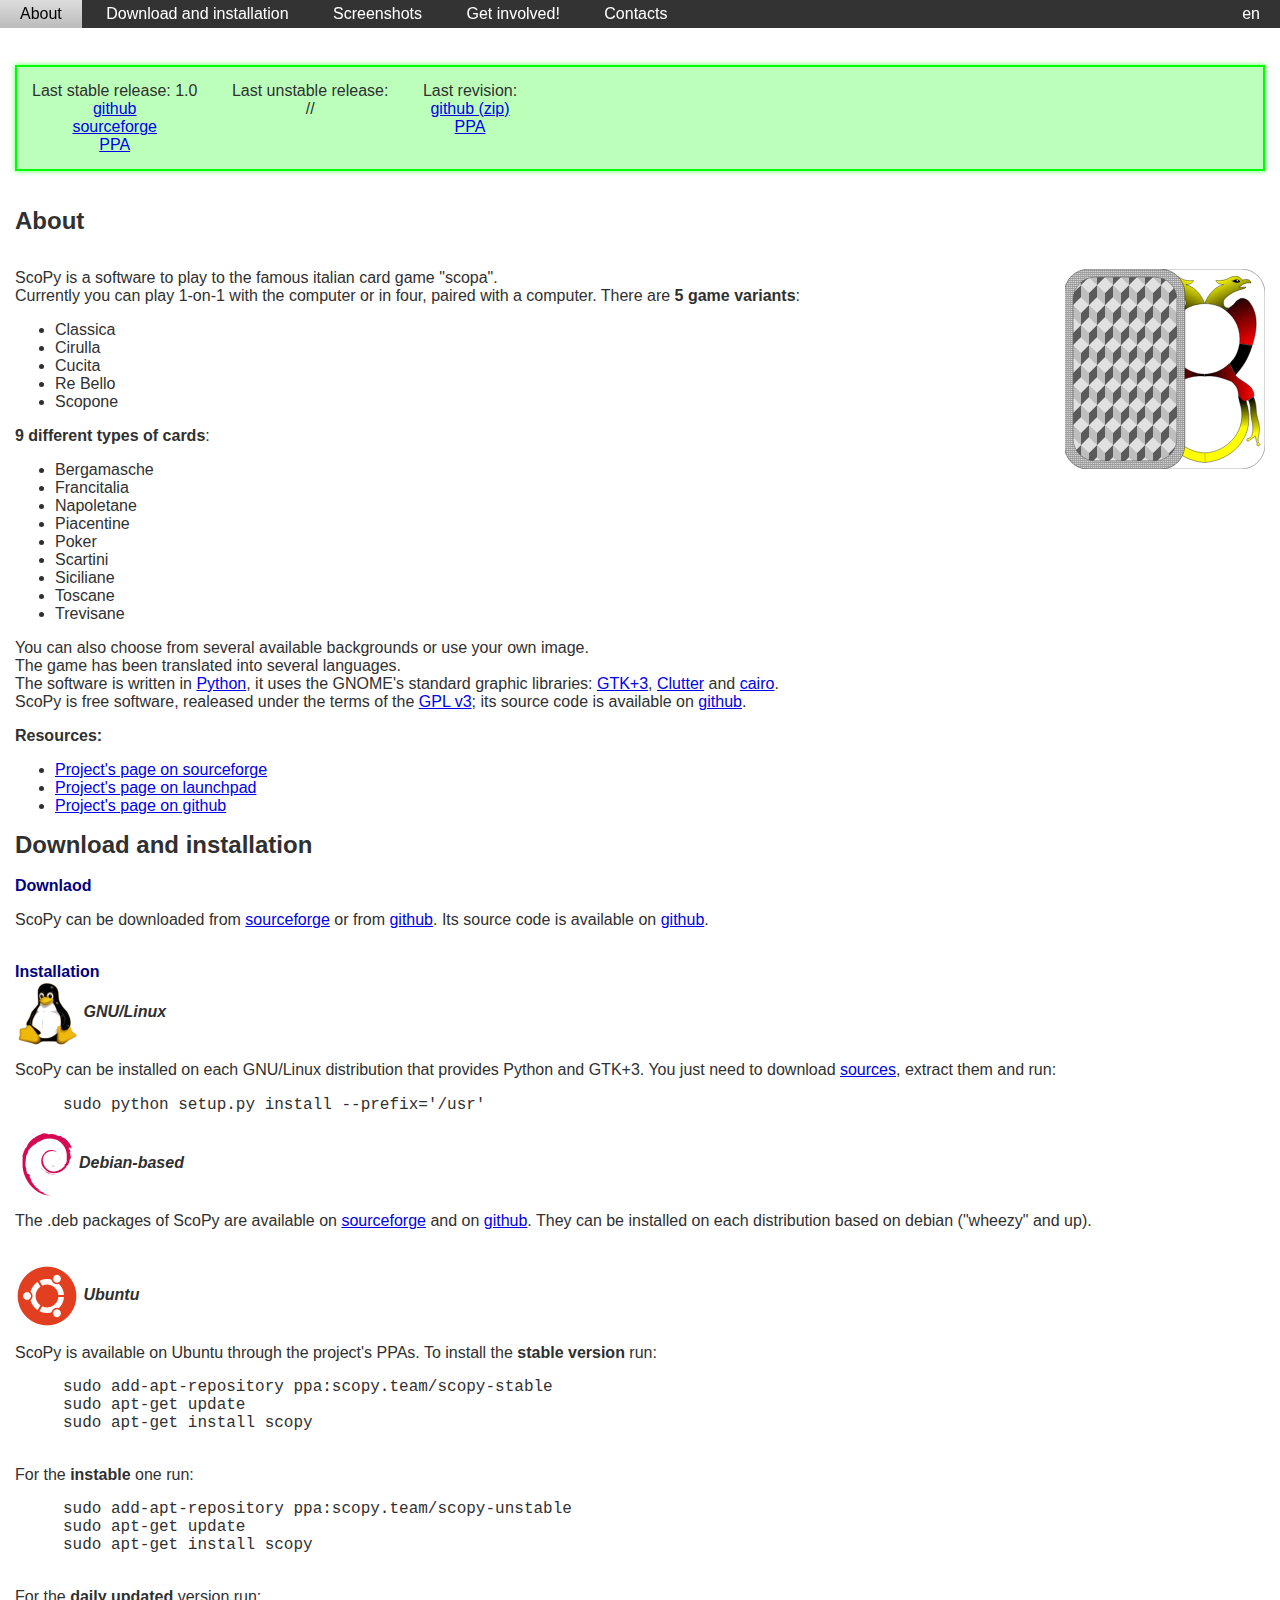
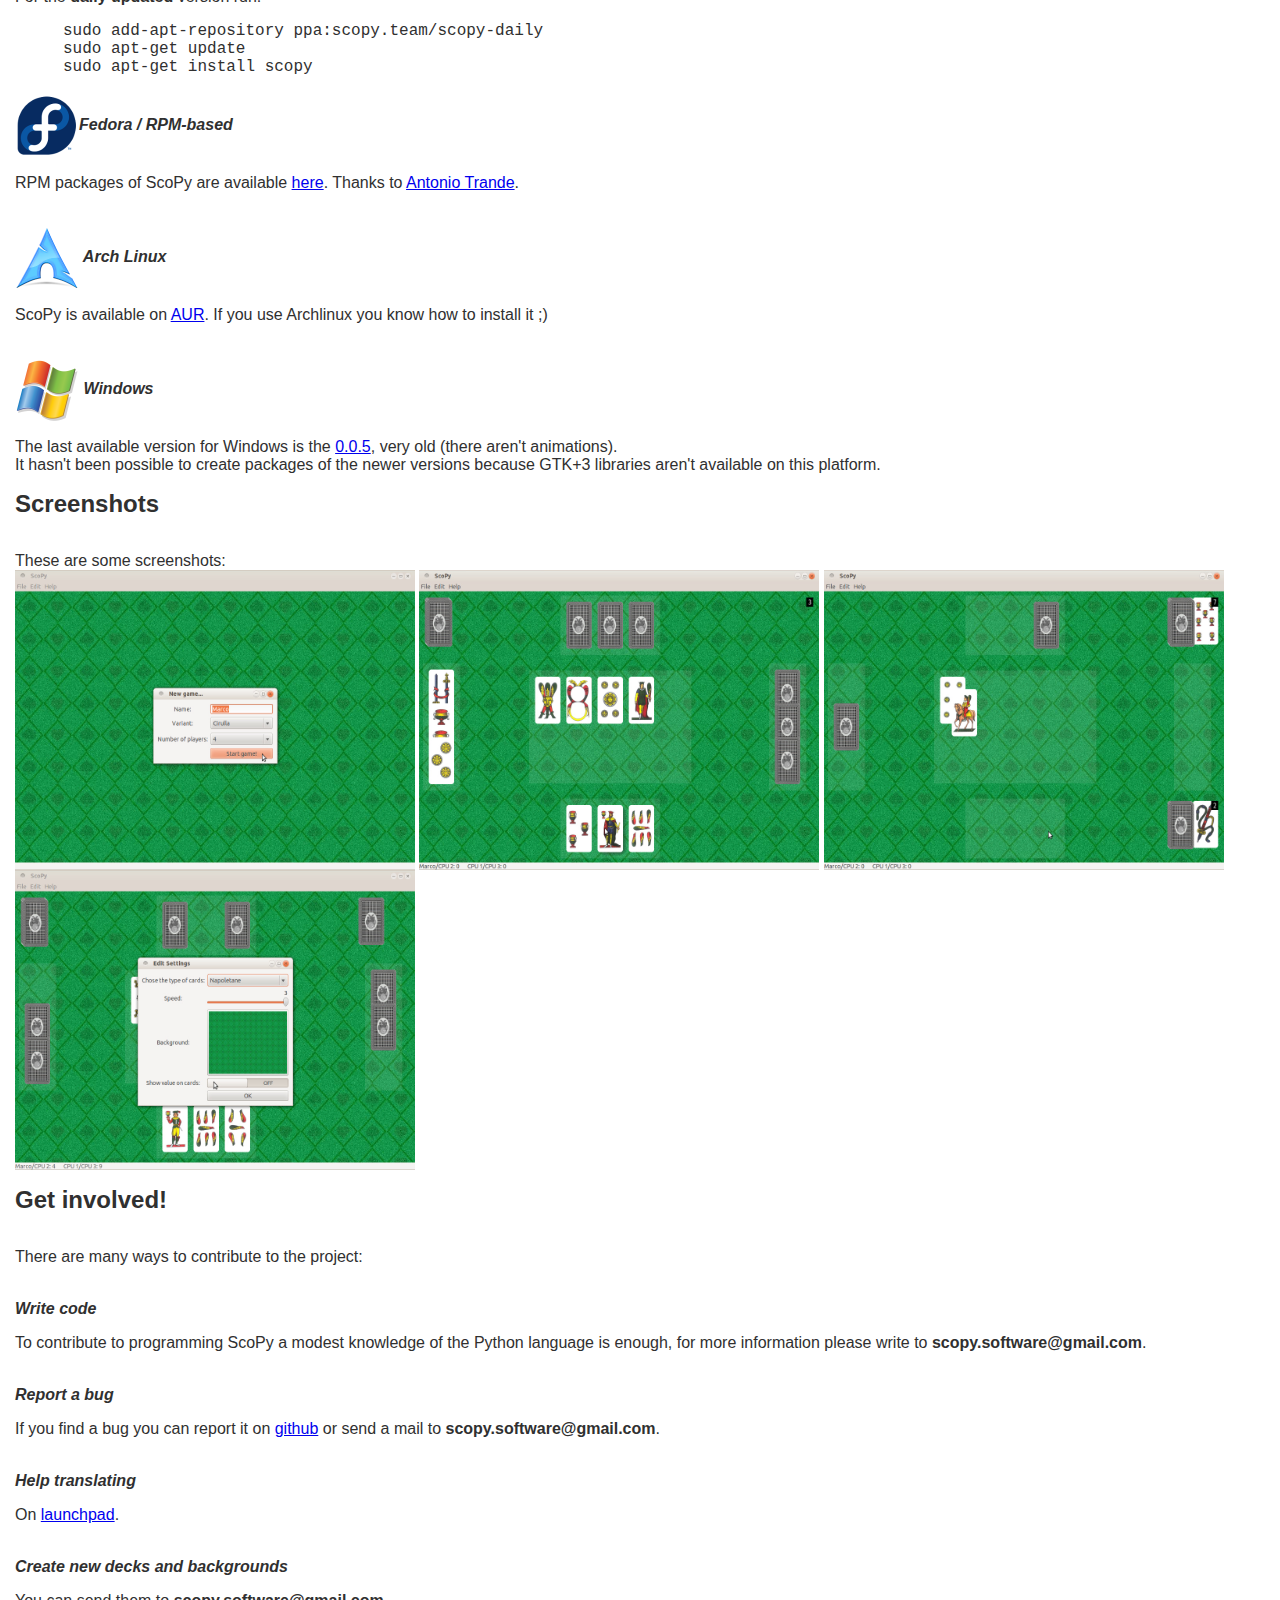
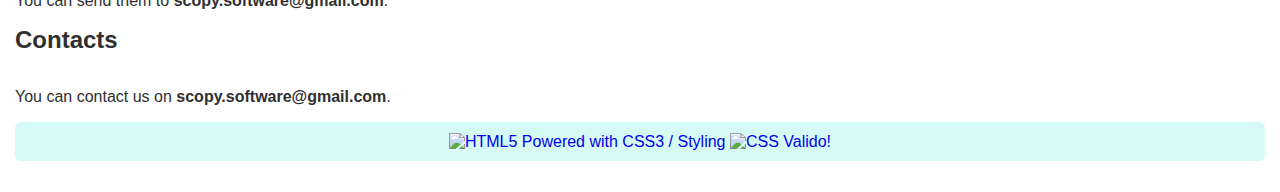
==== en/index.html @ 7c96a1be "Initial commit" ====
<!DOCTYPE html>
<html>

<head>
<meta http-equiv="content-type" content="text/html; charset=UTF-8">
<meta charset="utf-8">
<title>ScoPy | The italian card game "scopa"</title>
<link rel="stylesheet" href="../data/css3.css" type="text/css">
<link rel="SHORTCUT ICON" href="../data/scopy.png">
</head>

<body>
<script src="../lib.js">
</script>
<nav id="nav_menu">
<a href="#about" title="Cos'è ScoPy?" class="item">About</a>
<a href="#download" title="Download e installazione" class="item">Download and installation</a>
<a href="#screenshots" title="Screenshots" class="item">Screenshots</a>
<a href="#contribute" title="Partecipa!" class="item">Get involved!</a>
<a href="#contacts" title="Contatti" class="item">Contacts</a>
<span style="float:right;" id="span"><script>getMenu("en")</script></span>
</nav>

<div id="corpo">

<div id="info">
<div>
Last stable release: 1.0 <br>
<a href="https://github.com/marcoscarpetta/scopy/releases/tag/1.0" target='_blank'>github</a><br>
<a href="http://sourceforge.net/projects/scopy/files/1.0/" target='_blank'>sourceforge</a><br>
<a href="https://launchpad.net/~scopy.team/+archive/scopy-stable" target='_blank'>PPA</a>
</div>
<div>
Last unstable release: <br>//<br><br><br>
</div>
<div>
Last revision:<br>
<a href="https://github.com/marcoscarpetta/scopy/archive/master.zip">github (zip)</a><br>
<a href="https://launchpad.net/~scopy.team/+archive/scopy-daily" target='_blank'>PPA</a><br><br>
</div>
</div><br><br>

<a id="about" class="title">
<h2>About</h2>
</a>
<p>
<script type="text/javascript" src="http://www.ohloh.net/p/710950/widgets/project_partner_badge.js"></script>
<br>
<img src='../data/scopy.svg' alt='Scopy' style="float:right; width:200px; height:200px;">
ScoPy is a software to play to the famous italian card game "scopa".<br>
Currently you can play 1-on-1 with the computer or in four, paired with a computer.
There are <strong>5 game variants</strong>:</p>
<ul>
<li>Classica</li>
<li>Cirulla</li>
<li>Cucita</li>
<li>Re Bello</li>
<li>Scopone</li>
</ul>
<strong>9 different types of cards</strong>:
<ul>
<li>Bergamasche</li>
<li>Francitalia</li>
<li>Napoletane</li>
<li>Piacentine</li>
<li>Poker</li>
<li>Scartini</li>
<li>Siciliane</li>
<li>Toscane</li>
<li>Trevisane</li>
</ul>
<p>You can also choose from several available backgrounds or use your own image. <br>
The game has been translated into several languages.<br>
The software is written in <a title='Python' href='http://www.python.org/' target='_blank'>Python</a>,
it uses the GNOME's standard graphic libraries: 
<a title='GTK+3' href='http://www.gtk.org/' target='_blank'>GTK+3</a>, 
<a title='clutter' href='http://www.clutter-project.org/' target='_blank'>Clutter</a> and 
<a title='cairo' href='http://cairographics.org/' target='_blank'>cairo</a>.<br>
ScoPy is free software, realeased under the terms of the
<a href='http://www.gnu.org/licenses/gpl.html' target='_blank'>GPL v3</a>; its source code 
is available on <a href='https://github.com/marcoscarpetta/scopy' target='_blank'>github</a>.<br>
</p>

<strong>Resources:</strong>
<ul>
<li><a href='http://sourceforge.net/projects/scopy/' target='_blank'>Project's page on sourceforge</a></li>
<li><a href='http://launchpad.net/scopy' target='_blank'>Project's page on launchpad</a></li>
<li><a href='https://github.com/marcoscarpetta/scopy' target='_blank'>Project's page on github</a></li>
</ul>

<a id="download" class="title">
<h2>Download and installation</h2>
</a><br>

<span style='color:#000080;'><strong>Downlaod</strong></span><br>
<p>ScoPy can be downloaded from 
<a href='http://sourceforge.net/projects/scopy/files/' target='_blank'>sourceforge</a>
or from <a href='https://github.com/marcoscarpetta/scopy/releases' target='_blank'>github</a>.
Its source code is available on <a href='https://github.com/marcoscarpetta/scopy' target='_blank'>github</a>.</p>
<span style='color:#000080;'><br>
<strong>Installation</strong></span><br>
<em>
<strong><img src='../data/large_linux2.png'  alt='linux' width='64' height='64'/> GNU/Linux</strong></em><br>
<p>ScoPy can be installed on each GNU/Linux distribution that provides Python and 
 GTK+3. You just need to download
<a href='https://github.com/marcoscarpetta/scopy/tags' target='_blank'>sources</a>, extract them
and run:<br></p>
<span class='code'>sudo python setup.py install --prefix='/usr'</span><br><br>
<em><strong><img src='../data/large_debian.png' alt='debian' width='64' height='64'>Debian-based</strong></em><br>
<p>The .deb packages of ScoPy are available on
 <a href='http://sourceforge.net/projects/scopy/files/' target='_blank'>sourceforge</a> 
and on <a href='https://github.com/marcoscarpetta/scopy/releases' target='_blank'>github</a>.
They can be installed on each distribution based on debian ("wheezy" and up).</p><br>
<em><strong><img src='../data/large_ubuntu.png' alt='ubuntu' width='64' height='64'/> Ubuntu</strong></em><br>
<p>ScoPy is available on Ubuntu through the project's PPAs. To install
the <strong>stable version</strong> run:</p>
<div class='code'>sudo add-apt-repository ppa:scopy.team/scopy-stable<br>
sudo apt-get update<br>
sudo apt-get install scopy</div><br>
<p>For the <strong>instable</strong> one run:</p>
<div class='code'>sudo add-apt-repository ppa:scopy.team/scopy-unstable<br>
sudo apt-get update<br>
sudo apt-get install scopy</div><br>
<p>For the <strong>daily updated</strong> version run:</p>
<div class='code'>sudo add-apt-repository ppa:scopy.team/scopy-daily<br>
sudo apt-get update<br>
sudo apt-get install scopy</div><br>
<img src='../data/large_fedora.png' width='64' height='64' alt='fedora'/><em><strong>Fedora / RPM-based</strong></em><br>
<p>RPM packages of ScoPy are available
<a href='http://sagitter.fedorapeople.org/ScoPy/' target='_blank'>here</a>. 
Thanks to <a href="http://www.fedoraos.wordpress.com/" target='_blank'>Antonio Trande</a>.</p><br>
<img src='../data/large_arch.png' width='64' height='64' alt='arch'/><em><strong> Arch Linux</strong></em><br>
<p>ScoPy is available on <a href='https://aur.archlinux.org/packages.php?ID=49948' target='_blank'>AUR</a>.
If you use Archlinux you know how to install it ;)</p><br>
<strong><em><img src='../data/large_windows.png' alt='windows' width='64' height='64'/> Windows</em></strong><br>
<p>The last available version for Windows is the
 <a href='https://sourceforge.net/projects/scopy/files/0.0.5/' target='_blank'>0.0.5</a>,
very old (there aren't animations).<br>
It hasn't been possible to create packages of the newer versions because GTK+3 libraries aren't available
on this platform.
</p>

<a id="screenshots" class="title">
<h2>Screenshots</h2>
</a><br>
<p>These are some screenshots:<br>
<img class='screen' src='../data/screen1.jpg' alt='Scopy 1.0 start window' title='Scopy 1.0 start window'
 width="400" height="300" onClick="clickOnImage(this)">
<img class='screen' src='../data/screen2.jpg' alt='Scopy 1.0 match' title='Scopy 1.0 match' width="400" height="300" onClick="clickOnImage(this)">
<img class='screen' src='../data/screen3.jpg' alt='Scopy 1.0 match' title='Scopy 1.0 match' width="400" height="300" onClick="clickOnImage(this)">
<img class='screen' src='../data/screen4.jpg' alt='Scopy 1.0 settings window' title='Scopy 1.0 settings window' width="400" height="300" onClick="clickOnImage(this)">
</p>

<a id="contribute" class="title">
<h2>Get involved!</h2>
</a><br>
<p>
There are many ways to contribute to the project:</p><br>
<strong><em>Write code</em></strong><br>
<p>
To contribute to programming ScoPy a modest knowledge of the Python language is enough,
for more information please write to <strong>scopy.software@gmail.com</strong>.</p><br>

<strong><em>Report a bug</em></strong><br>
<p>
If you find a bug you can report it on
<a href='https://github.com/marcoscarpetta/scopy/issues' target='_blank'>github</a>
or send a mail to <strong>scopy.software@gmail.com</strong>.</p><br>

<strong><em>Help translating</em></strong><br>
<p>
On <a href='https://translations.launchpad.net/scopy' target='_blank'>launchpad</a>.</p><br>

<strong><em>Create new decks and backgrounds</em></strong><br>
<p>
You can send them to <strong>scopy.software@gmail.com</strong>.<br>
</p>

<a id="contacts" class="title">
<h2>Contacts</h2>
</a><br><p>
You can contact us on <strong>scopy.software@gmail.com</strong>.
</p>

<p id="footer">
<a href="http://validator.w3.org/check?uri=http%3A%2F%2Fscopy.sourceforge.net%2Fen%2Findex.html" target='_blank'>
<img src="http://www.w3.org/html/logo/badge/html5-badge-h-css3.png" width="133" height="64" 
alt="HTML5 Powered with CSS3 / Styling" title="HTML5 Powered with CSS3 / Styling">
</a>

<a href="http://jigsaw.w3.org/css-validator/validator?uri=http%3A%2F%2Fscopy.sourceforge.net%2Fen%2Findex.html" target='_blank'>
    <img style="border:0;width:88px;height:31px"
        src="http://jigsaw.w3.org/css-validator/images/vcss-blue"
        alt="CSS Valido!" />
</a>
</p>

</div>
   
</body>
</html>
---- data/css3.css ----
@charset "UTF-8";

body{
	background-color:#fff;
	padding: 0px 0px 0px 0px;
	margin: 0px 0px 0px 0px;
	font-family: Arial, Helvetica, sans-serif;}
		
h1, h2, h3{
	margin:0;
	padding:0;}
	
nav#nav_menu {
	background: rgba(0,0,0,0.8);
	margin: 0 0 0 0;
	position:fixed;
	top:0px;
	left:0px;
	width:100%;
	}
	
a.item {
	display: inline-block;
	padding: 5px 20px 5px 20px;
	text-decoration: none;
	color: #fff;
}

a.item:hover {
	color: #000;
	background-image: linear-gradient(#ddd, #bbb);
}

div#corpo {
	margin-top: 50px;
	padding:15px 15px 15px 15px;
	color:#303030;
	}

div#corpo img {
	vertical-align: middle;
	}
	
div#info {
	background-color: #bfb;
	border: 2px solid #0f0;
	box-shadow: 0px 0px 5px #5f5;
}

div#info div{
	display:inline-block;
	padding:15px 15px 15px 15px;
	text-align: center;
}
	
a.title {
	padding-top:30px;
}
	
section#contenuto{
	background-color:#fff;
	float: left;
	border:1px solid #CCC;
	padding:15px;
	display:block;
	font-family:Arial, Helvetica, sans-serif;
	margin:15px 15px 15px 15px;}

article.post header h2{
	font-family:Arial, Helvetica, sans-serif;
	font-size:2em;
	text-align:center;
	}
	
article.post article{
	background-color:#c1e2ec;
	display:block;}

article.post p{
	width: 100%;
	white-space:pre-line;
	line-height: 1.5;
	font-family:Georgia, serif;}
	
article.post p img{
	vertical-align:middle;}
	
article.post p a:link, article.post p a:visited{
	color:#3333CC;}
	
a:hover{
	color:#3366FF;}
	
.code{
	padding-left: 3em;
	font-family:Courier New;}
	
article.post footer{
	border:1px dotted #CCC;
	display:block;
	padding:15px;}
	
span.data{
	font-family:Courier New;
	font-size:80%;
	}

p#footer {
	text-align:center;
	display: block;
	border-radius: 6px;
	background-color: #d6fbf7;
	padding: 10px;
}

p#footer a{
	text-decoration:none;
	}
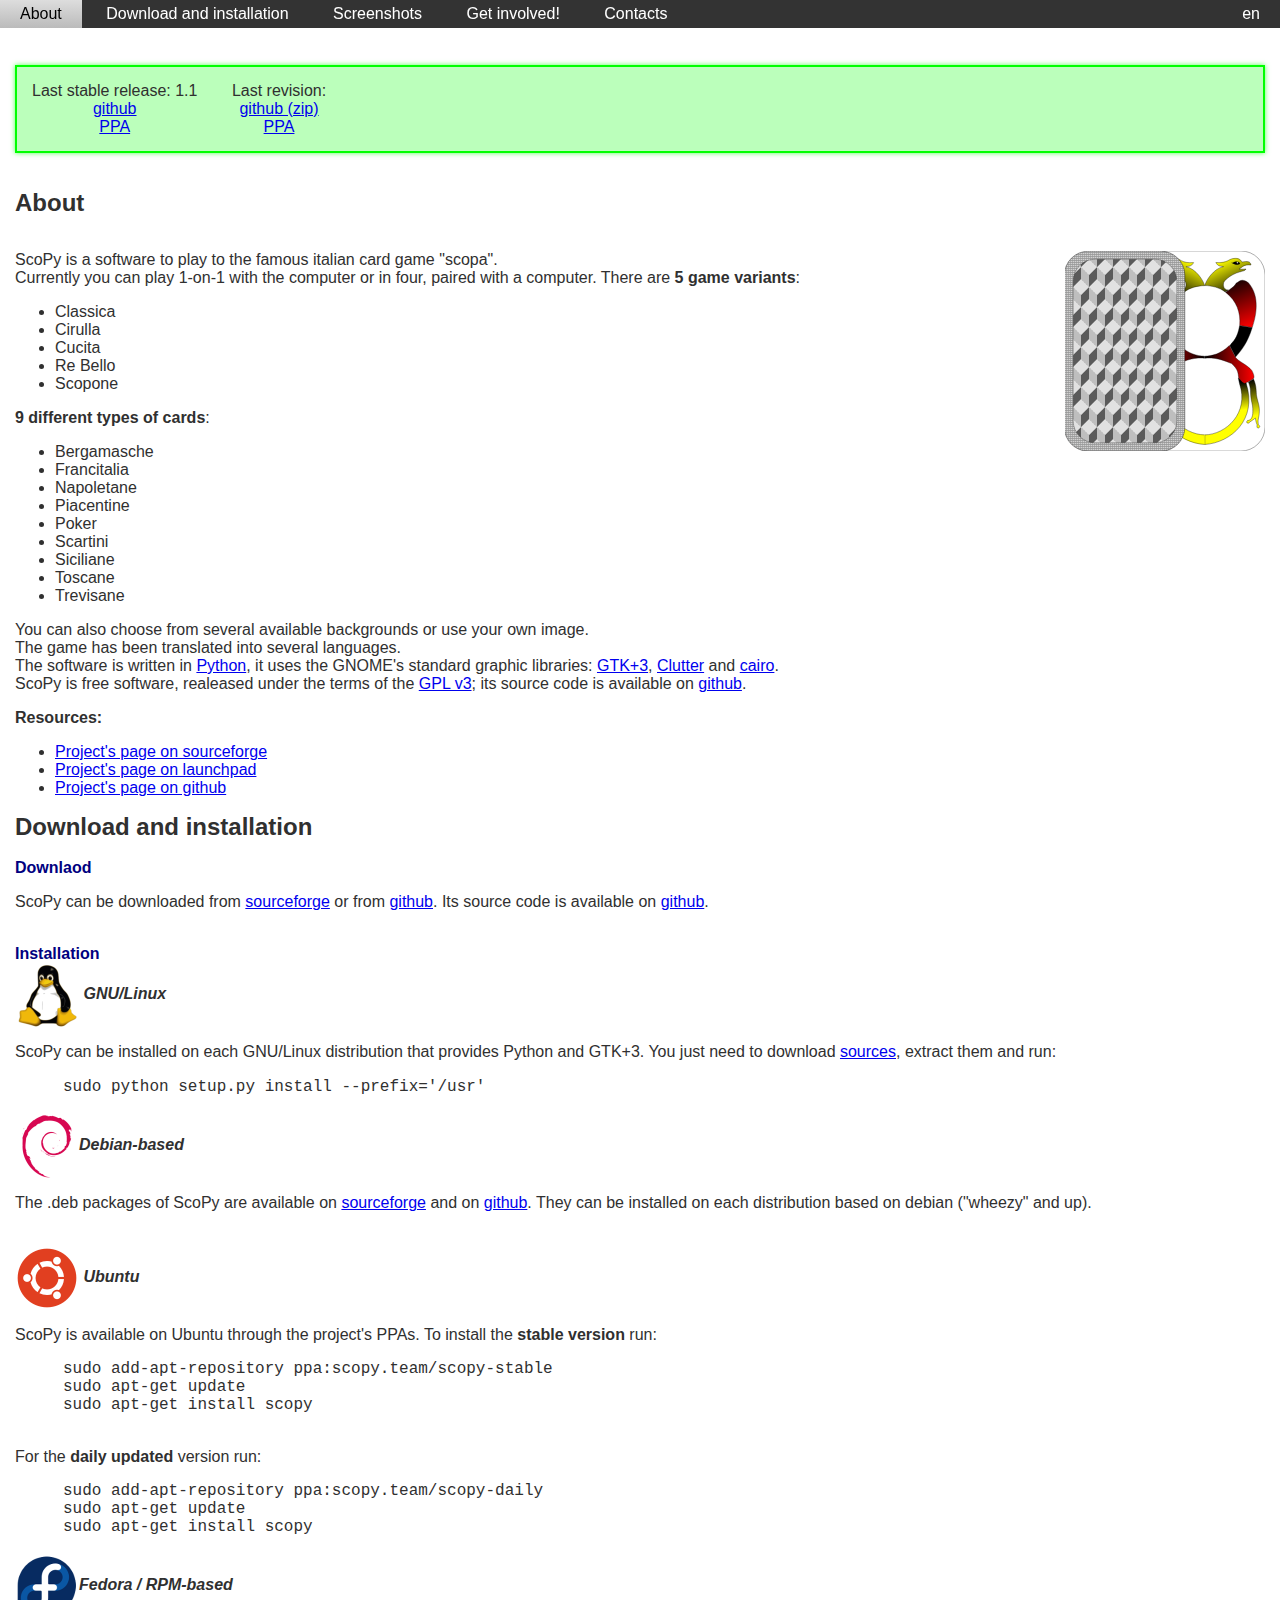
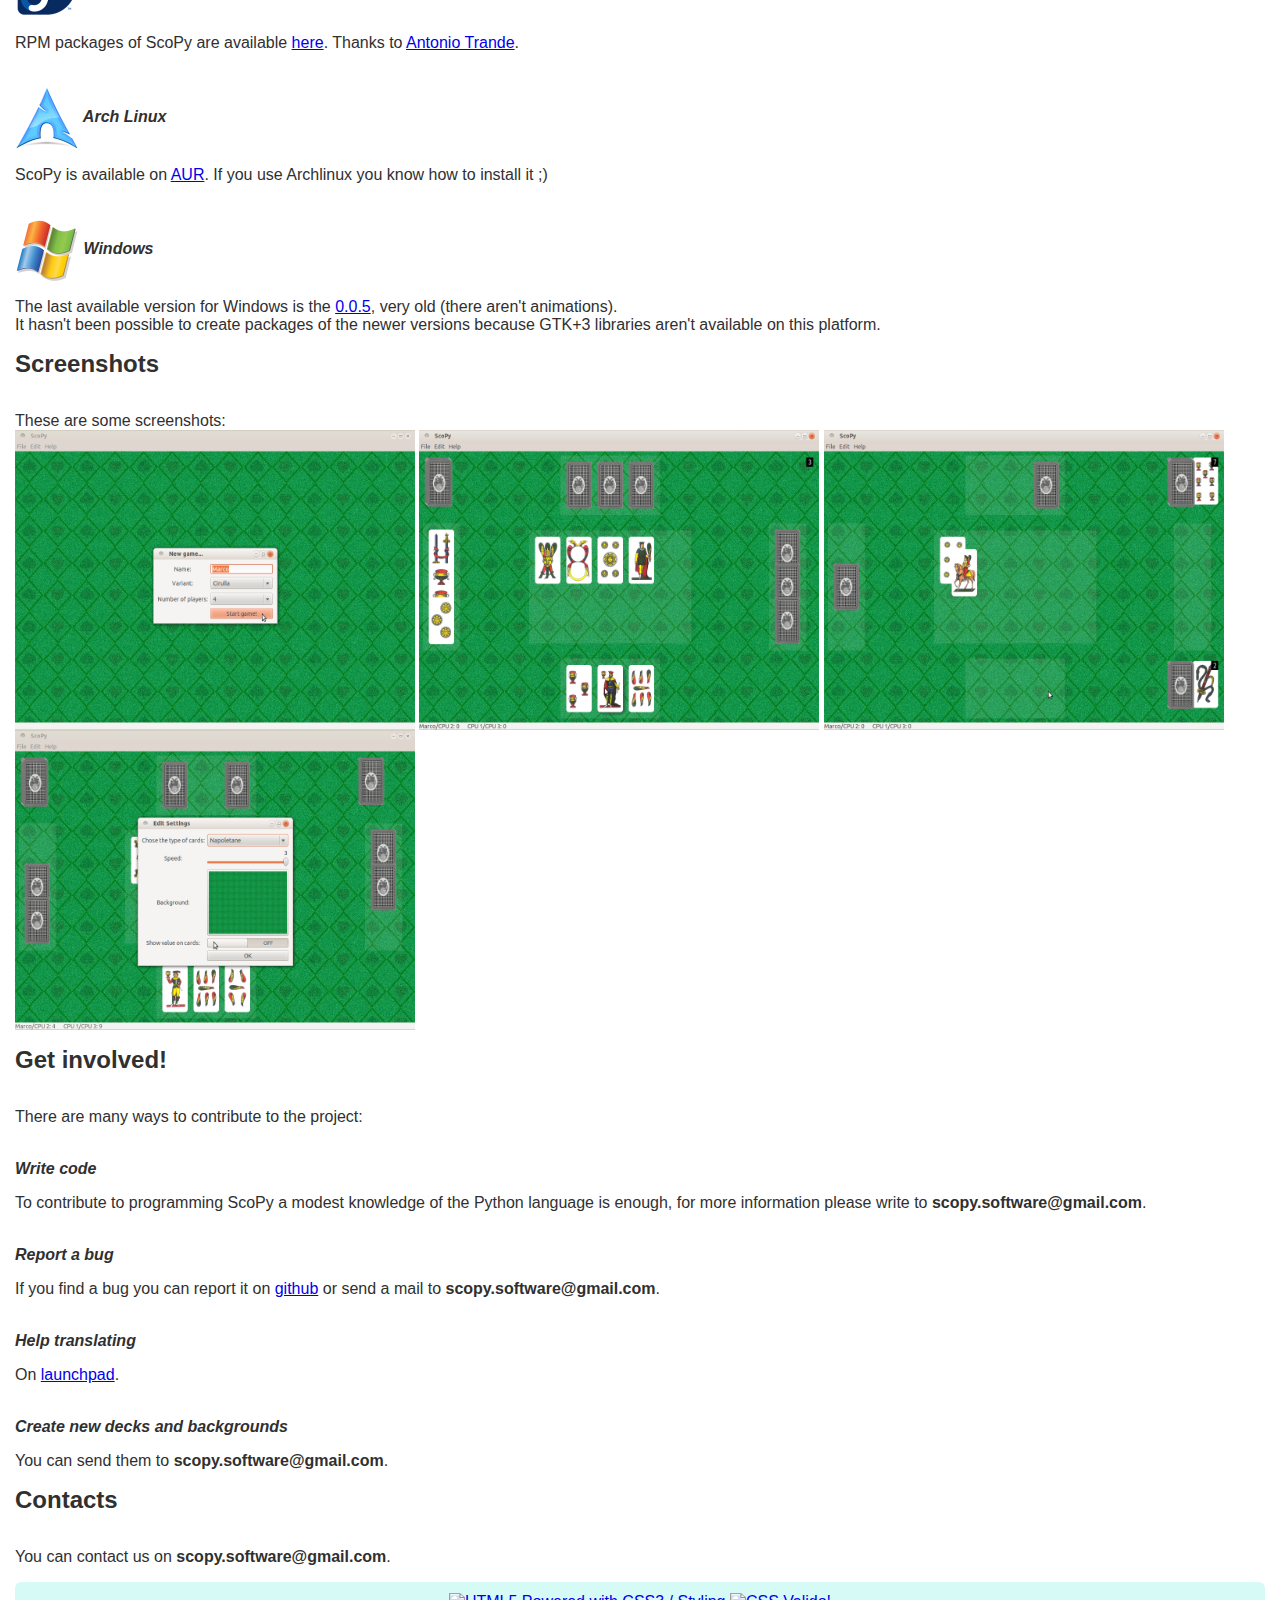
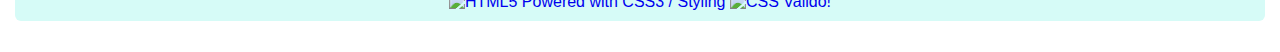
==== commit 25961d18: "Update index.html" ====
--- a/en/index.html
+++ b/en/index.html
@@ -25,18 +25,15 @@
 
 <div id="info">
 <div>
-Last stable release: 1.0 <br>
-<a href="https://github.com/marcoscarpetta/scopy/releases/tag/1.0" target='_blank'>github</a><br>
-<a href="http://sourceforge.net/projects/scopy/files/1.0/" target='_blank'>sourceforge</a><br>
-<a href="https://launchpad.net/~scopy.team/+archive/scopy-stable" target='_blank'>PPA</a>
-</div>
-<div>
-Last unstable release: <br>//<br><br><br>
+Last stable release: 1.1 <br>
+<a href="https://github.com/marcoscarpetta/scopy/releases/tag/v1.1" target='_blank'>github</a><br>
+<!--a href="http://sourceforge.net/projects/scopy/files/1.0/" target='_blank'>sourceforge</a><br-->
+<a href="https://launchpad.net/~scopy.team/+archive/scopy-stable" target='_blank'>PPA</a><br>
 </div>
 <div>
 Last revision:<br>
 <a href="https://github.com/marcoscarpetta/scopy/archive/master.zip">github (zip)</a><br>
-<a href="https://launchpad.net/~scopy.team/+archive/scopy-daily" target='_blank'>PPA</a><br><br>
+<a href="https://launchpad.net/~scopy.team/+archive/scopy-daily" target='_blank'>PPA</a><br>
 </div>
 </div><br><br>
 
@@ -117,10 +114,6 @@
 <div class='code'>sudo add-apt-repository ppa:scopy.team/scopy-stable<br>
 sudo apt-get update<br>
 sudo apt-get install scopy</div><br>
-<p>For the <strong>instable</strong> one run:</p>
-<div class='code'>sudo add-apt-repository ppa:scopy.team/scopy-unstable<br>
-sudo apt-get update<br>
-sudo apt-get install scopy</div><br>
 <p>For the <strong>daily updated</strong> version run:</p>
 <div class='code'>sudo add-apt-repository ppa:scopy.team/scopy-daily<br>
 sudo apt-get update<br>
@@ -183,12 +176,12 @@
 </p>
 
 <p id="footer">
-<a href="http://validator.w3.org/check?uri=http%3A%2F%2Fscopy.sourceforge.net%2Fen%2Findex.html" target='_blank'>
+<a href="http://validator.w3.org/check/referer" target='_blank'>
 <img src="http://www.w3.org/html/logo/badge/html5-badge-h-css3.png" width="133" height="64" 
 alt="HTML5 Powered with CSS3 / Styling" title="HTML5 Powered with CSS3 / Styling">
 </a>
 
-<a href="http://jigsaw.w3.org/css-validator/validator?uri=http%3A%2F%2Fscopy.sourceforge.net%2Fen%2Findex.html" target='_blank'>
+<a href="http://jigsaw.w3.org/css-validator/check/referer" target='_blank'>
     <img style="border:0;width:88px;height:31px"
         src="http://jigsaw.w3.org/css-validator/images/vcss-blue"
         alt="CSS Valido!" />
